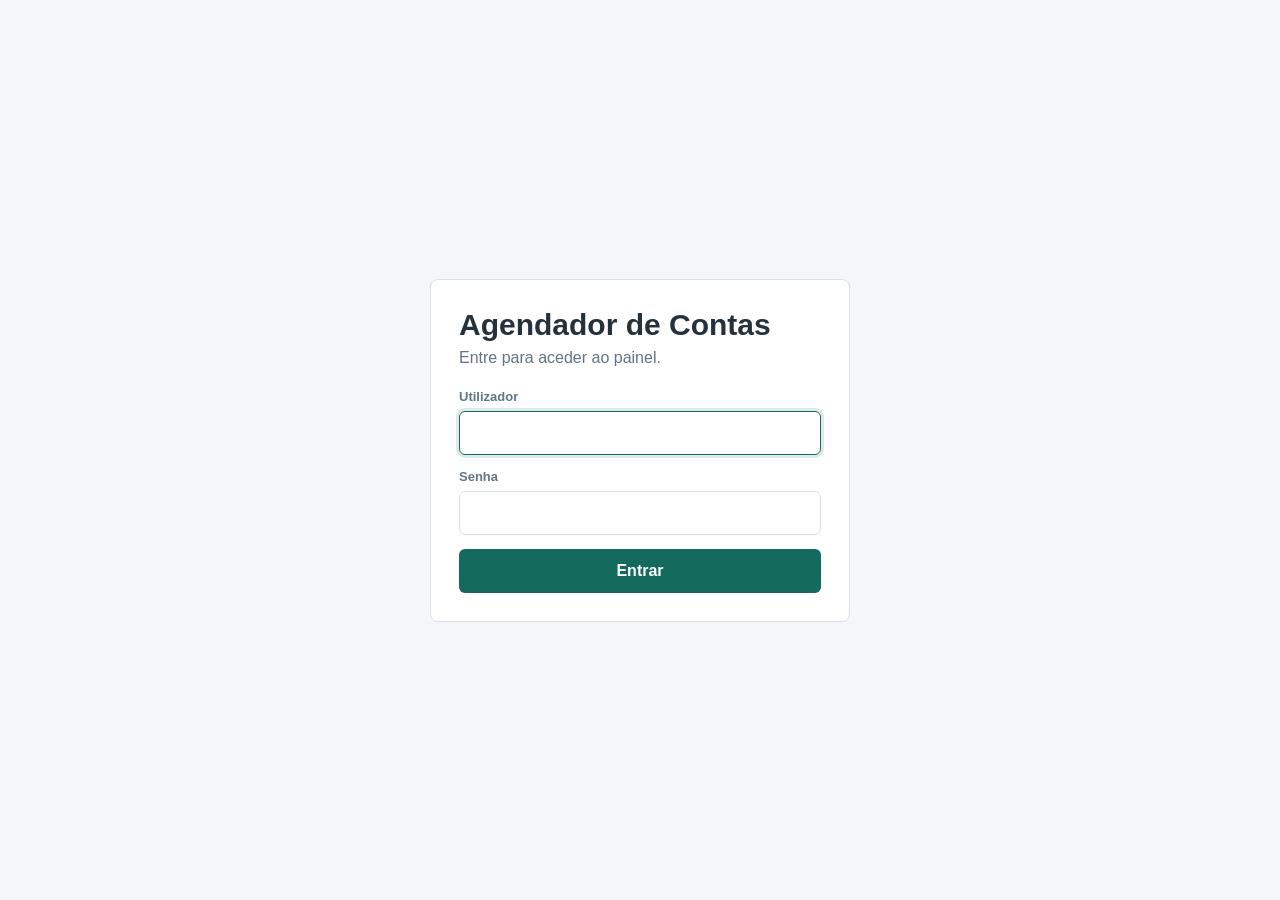
==== wwwroot/login.html @ 6c7e5f05 "feat: add optional access protection" ====
<!doctype html>
<html lang="pt">
<head>
  <meta charset="utf-8">
  <meta name="viewport" content="width=device-width, initial-scale=1">
  <title>Entrar - Agendador de Contas</title>
  <style>
    :root {
      color-scheme: light;
      font-family: Inter, Segoe UI, Arial, sans-serif;
      --bg: #f4f6f8;
      --surface: #ffffff;
      --text: #18212b;
      --muted: #647386;
      --line: #d8e0e8;
      --primary: #146a5d;
      --primary-hover: #0f5148;
      --danger: #b42318;
      --ink: #25313d;
    }

    * {
      box-sizing: border-box;
    }

    body {
      align-items: center;
      background: var(--bg);
      color: var(--text);
      display: grid;
      margin: 0;
      min-height: 100vh;
      padding: 18px;
    }

    main {
      background: var(--surface);
      border: 1px solid var(--line);
      border-radius: 8px;
      margin: 0 auto;
      max-width: 420px;
      padding: 28px;
      width: 100%;
    }

    h1,
    p {
      margin: 0;
    }

    h1 {
      color: var(--ink);
      font-size: 30px;
      line-height: 1.1;
      margin-bottom: 8px;
    }

    p {
      color: var(--muted);
      margin-bottom: 22px;
    }

    label {
      color: var(--muted);
      display: grid;
      font-size: 13px;
      font-weight: 800;
      gap: 7px;
      margin-bottom: 14px;
    }

    input,
    button {
      font: inherit;
    }

    input {
      border: 1px solid var(--line);
      border-radius: 6px;
      min-height: 44px;
      padding: 10px 12px;
      width: 100%;
    }

    input:focus {
      border-color: var(--primary);
      outline: 3px solid rgba(20, 106, 93, 0.14);
    }

    button {
      background: var(--primary);
      border: 0;
      border-radius: 6px;
      color: #ffffff;
      cursor: pointer;
      font-weight: 800;
      min-height: 44px;
      padding: 10px 14px;
      width: 100%;
    }

    button:hover {
      background: var(--primary-hover);
    }

    button:disabled {
      cursor: not-allowed;
      opacity: 0.62;
    }

    .feedback {
      background: #fee4e2;
      border-radius: 6px;
      color: var(--danger);
      font-size: 13px;
      font-weight: 800;
      margin-top: 14px;
      padding: 10px 12px;
    }
  </style>
</head>
<body>
  <main>
    <h1>Agendador de Contas</h1>
    <p>Entre para aceder ao painel.</p>

    <form id="loginForm">
      <label>
        Utilizador
        <input id="username" autocomplete="username" required autofocus>
      </label>
      <label>
        Senha
        <input id="password" autocomplete="current-password" required type="password">
      </label>
      <button id="submitButton" type="submit">Entrar</button>
      <div id="feedback" class="feedback" role="alert" hidden></div>
    </form>
  </main>

  <script>
    const form = document.querySelector("#loginForm");
    const username = document.querySelector("#username");
    const password = document.querySelector("#password");
    const feedback = document.querySelector("#feedback");
    const submitButton = document.querySelector("#submitButton");

    form.addEventListener("submit", async event => {
      event.preventDefault();
      feedback.hidden = true;
      submitButton.disabled = true;

      try {
        const response = await fetch("/api/auth/login", {
          method: "POST",
          headers: { "Content-Type": "application/json" },
          body: JSON.stringify({
            username: username.value,
            password: password.value
          })
        });

        if (!response.ok) {
          feedback.textContent = "Utilizador ou senha invalidos.";
          feedback.hidden = false;
          return;
        }

        window.location.href = "/";
      } catch {
        feedback.textContent = "Nao foi possivel entrar agora.";
        feedback.hidden = false;
      } finally {
        submitButton.disabled = false;
      }
    });
  </script>
</body>
</html>
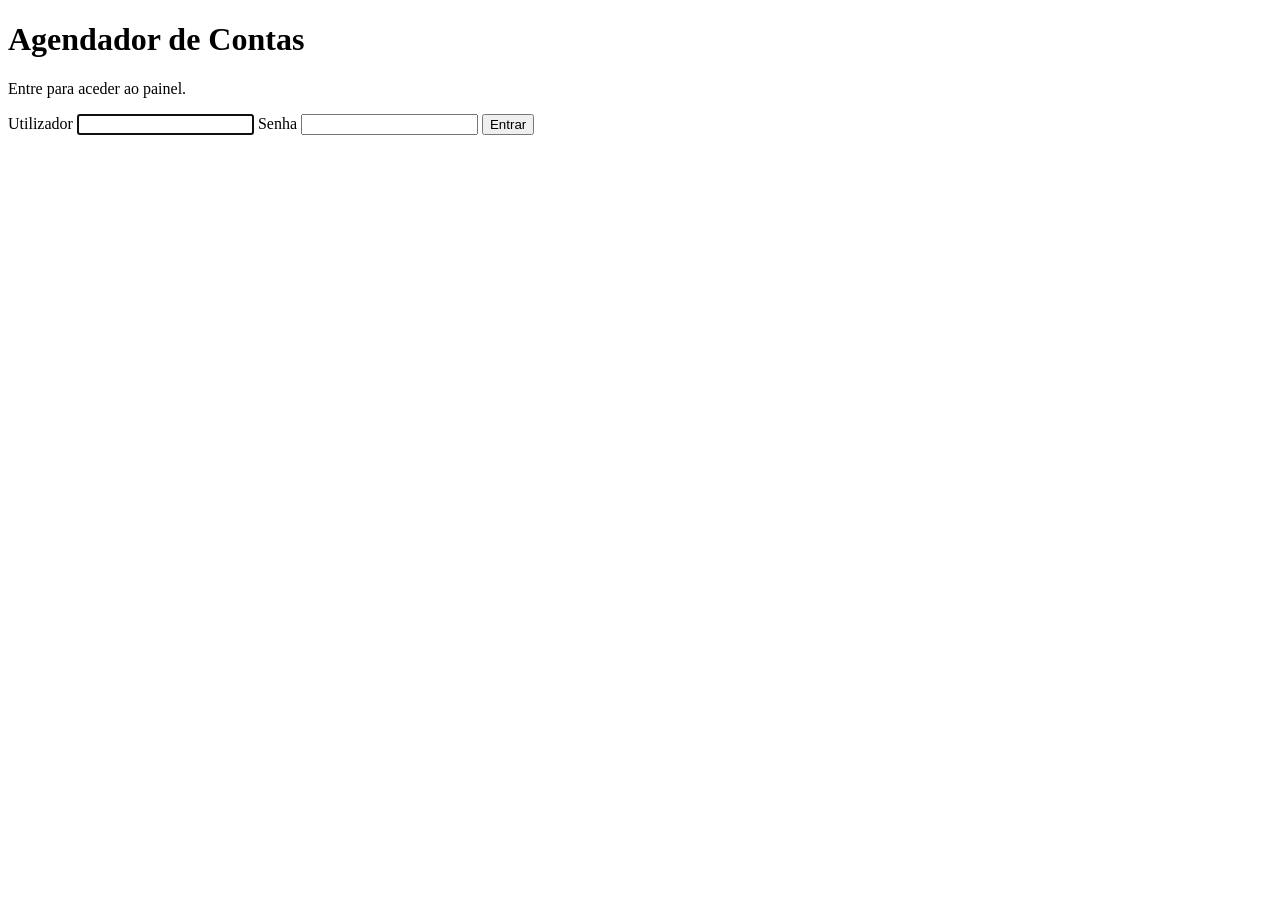
==== commit d97bdf49: "refactor: enable strict content security policy" ====
--- a/wwwroot/login.html
+++ b/wwwroot/login.html
@@ -4,120 +4,7 @@
   <meta charset="utf-8">
   <meta name="viewport" content="width=device-width, initial-scale=1">
   <title>Entrar - Agendador de Contas</title>
-  <style>
-    :root {
-      color-scheme: light;
-      font-family: Inter, Segoe UI, Arial, sans-serif;
-      --bg: #f4f6f8;
-      --surface: #ffffff;
-      --text: #18212b;
-      --muted: #647386;
-      --line: #d8e0e8;
-      --primary: #146a5d;
-      --primary-hover: #0f5148;
-      --danger: #b42318;
-      --ink: #25313d;
-    }
-
-    * {
-      box-sizing: border-box;
-    }
-
-    body {
-      align-items: center;
-      background: var(--bg);
-      color: var(--text);
-      display: grid;
-      margin: 0;
-      min-height: 100vh;
-      padding: 18px;
-    }
-
-    main {
-      background: var(--surface);
-      border: 1px solid var(--line);
-      border-radius: 8px;
-      margin: 0 auto;
-      max-width: 420px;
-      padding: 28px;
-      width: 100%;
-    }
-
-    h1,
-    p {
-      margin: 0;
-    }
-
-    h1 {
-      color: var(--ink);
-      font-size: 30px;
-      line-height: 1.1;
-      margin-bottom: 8px;
-    }
-
-    p {
-      color: var(--muted);
-      margin-bottom: 22px;
-    }
-
-    label {
-      color: var(--muted);
-      display: grid;
-      font-size: 13px;
-      font-weight: 800;
-      gap: 7px;
-      margin-bottom: 14px;
-    }
-
-    input,
-    button {
-      font: inherit;
-    }
-
-    input {
-      border: 1px solid var(--line);
-      border-radius: 6px;
-      min-height: 44px;
-      padding: 10px 12px;
-      width: 100%;
-    }
-
-    input:focus {
-      border-color: var(--primary);
-      outline: 3px solid rgba(20, 106, 93, 0.14);
-    }
-
-    button {
-      background: var(--primary);
-      border: 0;
-      border-radius: 6px;
-      color: #ffffff;
-      cursor: pointer;
-      font-weight: 800;
-      min-height: 44px;
-      padding: 10px 14px;
-      width: 100%;
-    }
-
-    button:hover {
-      background: var(--primary-hover);
-    }
-
-    button:disabled {
-      cursor: not-allowed;
-      opacity: 0.62;
-    }
-
-    .feedback {
-      background: #fee4e2;
-      border-radius: 6px;
-      color: var(--danger);
-      font-size: 13px;
-      font-weight: 800;
-      margin-top: 14px;
-      padding: 10px 12px;
-    }
-  </style>
+  <link rel="stylesheet" href="/login.css">
 </head>
 <body>
   <main>
@@ -138,42 +25,6 @@
     </form>
   </main>
 
-  <script>
-    const form = document.querySelector("#loginForm");
-    const username = document.querySelector("#username");
-    const password = document.querySelector("#password");
-    const feedback = document.querySelector("#feedback");
-    const submitButton = document.querySelector("#submitButton");
-
-    form.addEventListener("submit", async event => {
-      event.preventDefault();
-      feedback.hidden = true;
-      submitButton.disabled = true;
-
-      try {
-        const response = await fetch("/api/auth/login", {
-          method: "POST",
-          headers: { "Content-Type": "application/json" },
-          body: JSON.stringify({
-            username: username.value,
-            password: password.value
-          })
-        });
-
-        if (!response.ok) {
-          feedback.textContent = "Utilizador ou senha invalidos.";
-          feedback.hidden = false;
-          return;
-        }
-
-        window.location.href = "/";
-      } catch {
-        feedback.textContent = "Nao foi possivel entrar agora.";
-        feedback.hidden = false;
-      } finally {
-        submitButton.disabled = false;
-      }
-    });
-  </script>
+  <script src="/login.js"></script>
 </body>
 </html>
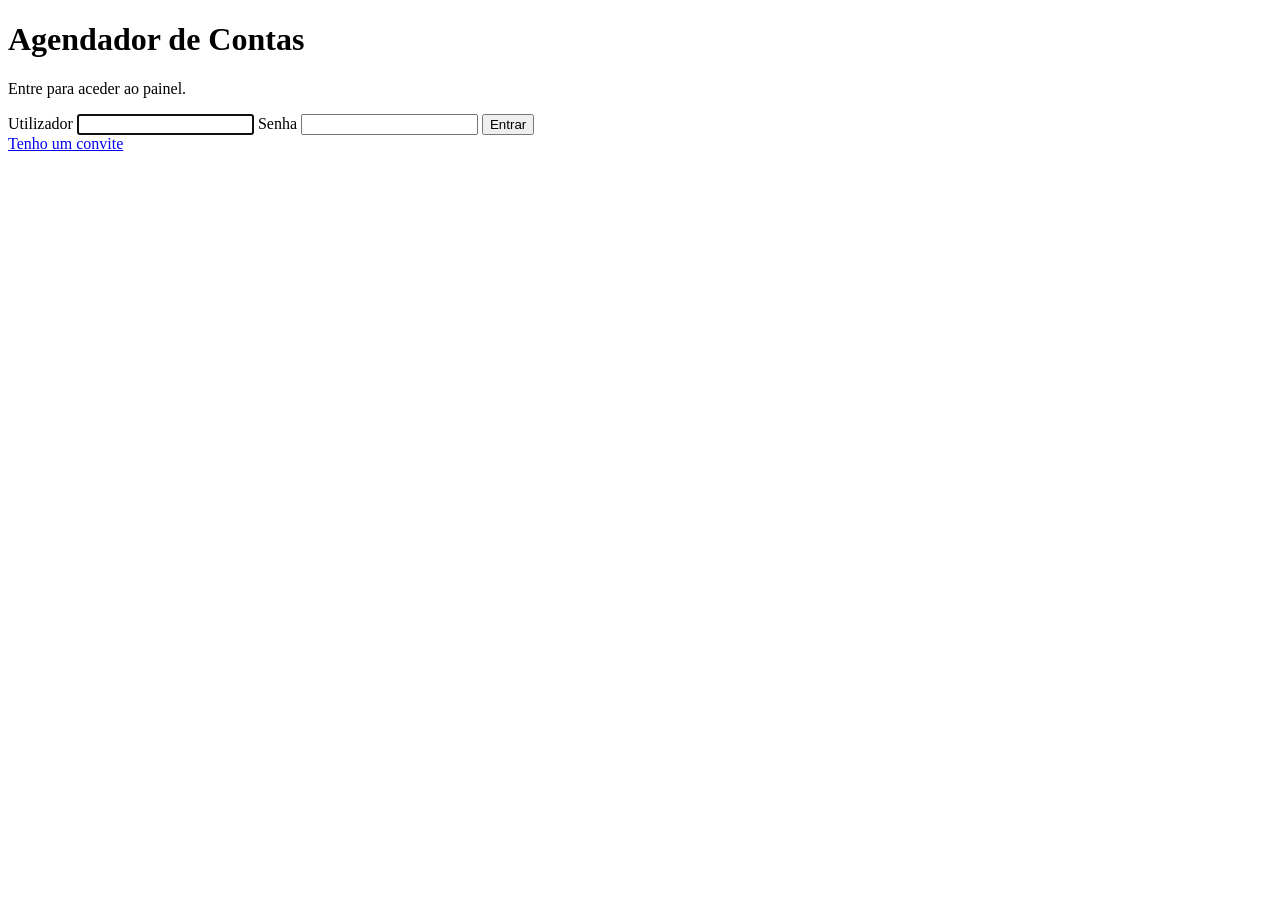
==== commit 8c8025d2: "feat: add pilot-ready family onboarding and administration" ====
--- a/wwwroot/login.html
+++ b/wwwroot/login.html
@@ -4,7 +4,7 @@
   <meta charset="utf-8">
   <meta name="viewport" content="width=device-width, initial-scale=1">
   <title>Entrar - Agendador de Contas</title>
-  <link rel="stylesheet" href="/login.css">
+  <link rel="stylesheet" href="/login.css?v=1.0.4">
 </head>
 <body>
   <main>
@@ -23,8 +23,13 @@
       <button id="submitButton" type="submit">Entrar</button>
       <div id="feedback" class="feedback" role="alert" hidden></div>
     </form>
+    <nav class="auth-links" aria-label="Opções de acesso">
+      <a id="registerLink" href="/register.html" hidden>Criar conta</a>
+      <a id="invitationLink" href="/invite.html">Tenho um convite</a>
+      <a id="forgotPasswordLink" href="/forgot-password.html" hidden>Esqueci minha senha</a>
+    </nav>
   </main>
 
-  <script src="/login.js"></script>
+  <script src="/login.js?v=1.0.6"></script>
 </body>
 </html>
